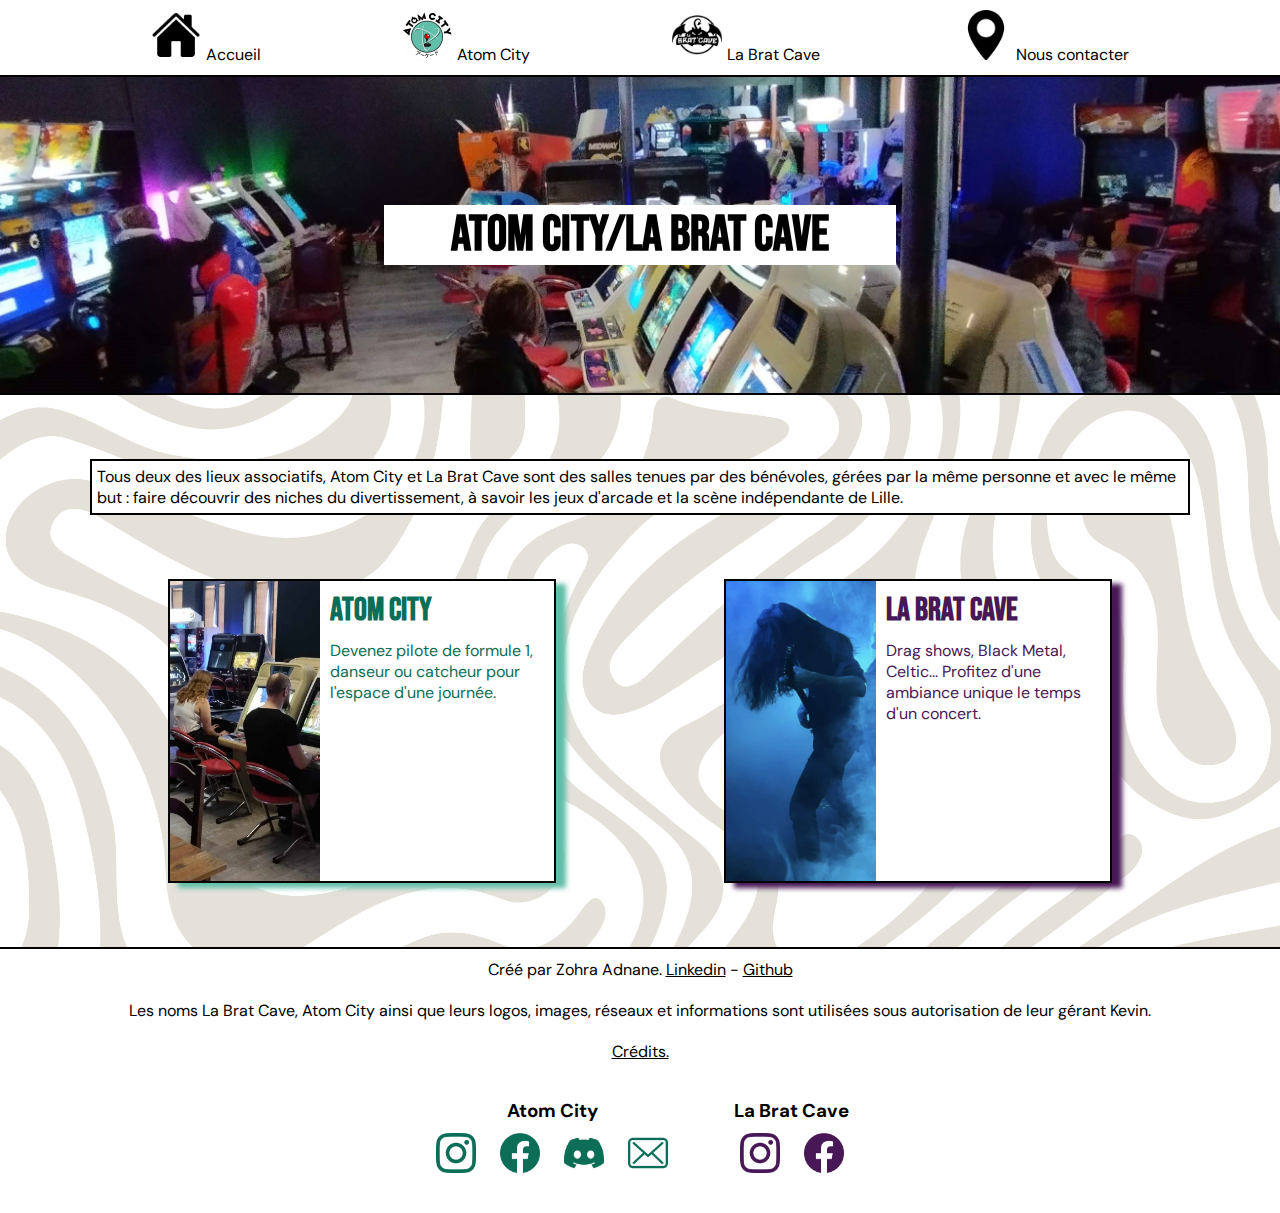
==== index.html @ 04a1899f "Reupload first commit" ====
<!DOCTYPE html>
<html>
  <head>
    <title>Accueil</title>
    <meta name="description" content="Infos sur la salle d'arcade de Lille Atom City et la salle de concert La Brat Cave. 113 rue Barthélémy Delespaul.">
    <link rel="icon" href="atom logo.png"> 
    <link rel="stylesheet" href="accueil.css">
  </head>
  <body>
    <nav>
        <a href="index.html"><img src="maison.png" alt="icon home"><p>Accueil</p></a>
        <a href="atom.html"><img src="atom logo.png" alt="icon atom"><p>Atom City</p></a>
        <a href="brat.html"><img src="logo brat2.jpg" alt="icon brat"><p>La Brat Cave</p></a>
        <a href="contact.html"><img src="cartes-et-drapeaux.png" alt="icon contact"><p>Nous contacter</p></a>
    </nav>
    <header>
        <h1>Atom City/La Brat Cave</h1>
    </header>

    <!-- Description -->
    <p id="desc">Tous deux des lieux associatifs, Atom City et La Brat Cave sont des salles tenues par des bénévoles, gérées par la même personne et avec le même but : faire découvrir des niches du divertissement, à savoir les jeux d'arcade et la scène indépendante de Lille.</p>

    <!-- Liens boutons -->
    <div id="carreBouton">
    <div class="bouton" id="atom">
        <div class="img"><img src="accueil atom.jpg"></div>
        <a href="atom.html"><div class="text">
            <h1>Atom City</h1>
            <p>Devenez pilote de formule 1, danseur ou catcheur pour l'espace d'une journée.</p>
        </div></a>
    </div>

    <div class="bouton" id="brat">
        <div class="img"><img src="accueil brat.jpg"></div>
        <a href="brat.html"><div class="text">
            <h1>La Brat Cave</h1>
            <p>Drag shows, Black Metal, Celtic... Profitez d'une ambiance unique le temps d'un concert.</p>
        </div></a>
    </div>
    </div>

    <!-- Footer -->
  <footer>
    <p>Créé par Zohra Adnane. <a href="https://www.linkedin.com/in/zohra-a-427b1b270/">Linkedin</a> - <a href="https://github.com/zohra-adnane">Github</a></p>
    <p>Les noms La Brat Cave, Atom City ainsi que leurs logos, images, réseaux et informations sont utilisées sous autorisation de leur gérant Kevin.</p>
    <p><a href="credits.html">Crédits.</a></p>
    <div id="reseaux">
    <div class="reseauSalle">
      <h3>Atom City</h3>
    <a href="https://www.instagram.com/atomcityarcade/"><img src="instaatom.png"></a>
    <a href="https://facebook.com/atomcityarcade"><img src="facebookatom.png"></a>
    <a href="https://discord.gg/mk5Gr3t"><img src="discordatom.png"></a>
    <a href="mailto:atomcitylille@gmail.com"><img src="mailatom.png"></a>
    </div>
    <div class="reseauSalle">
      <h3>La Brat Cave</h3>
    <a href="https://www.instagram.com/labratcave/"><img src="instabrat.png"></a>
    <a href="https://www.facebook.com/LaBratCave/"><img src="facebookbrat.png"></a>
    </div>
  </div>
    </footer>
  </body>
</html>
---- accueil.css ----
* {
    margin: 0;
    padding: 0;
}

@font-face {
    font-family: Bebas;
    src: url(BebasNeue-Regular.ttf)
}

@font-face {
    font-family: DM Sans;
    src: url(DMSans-VariableFont_opsz\,wght.ttf)
}


body {
    background-image: url(abstract_pattern_design_background_2007.jpg);
    background-size: cover;
    font-family: DM Sans;
}

h1, h2 {
    font-family: Bebas;
}
/* Début navbar + query */
nav {
    display: flex;
    justify-content: space-evenly;
    align-items: center;
    padding: 10px;
    background-color: white;
    border-bottom: 2px solid black;
}

nav a {
    text-decoration: none;
    color: black;
}

nav p {
    display: inline;
    margin-left: 5px;
}

nav img {
    width: 50px;
}

@media screen and (max-width:600px) {
    nav p {
        display: none;
    }
}

/* Fin navbar + query */

/* Header */
header {
    padding: 10%;
    background-image: url(bg\ accueil.jpg);
    background-size: cover;
    border-bottom: 2px solid black ;
    /* largeur img a checker en mobile */
}

header h1 {
    text-align: center;
    font-size: 50px;
    margin: 0 25%;
    background-color: white;
}

/* Fin header */

#desc {
    margin: 5% 7%;
    background-color: white;
    padding: 5px;
    border: 2px solid black;
}

/* Début boutons ici */
.bouton {
    display: flex;
    justify-content:space-around;
    width: 30%;
    height: 30%;
    border: 2px solid black;
    background-color: white;
}

.bouton img {
    width: 150px;
    height: 300px;
}

#carreBouton {
    display: flex;
    justify-content:space-evenly;
    margin-bottom: 5%;
}

#carreBouton a{
    text-decoration: none;
}

.text {
    padding: 10px;
}

.img {
    height: 300px;
}

.text h1 {
    margin-bottom: 10px;
}

@media screen and (max-width:600px) {
    #carreBouton {
        display: block;
    }

    .bouton {
        width: 80%;
        margin: 10% 5%;
    }
}

#atom {
    box-shadow: 10px 5px 5px #61BEA9;
    transition: all 0.2s ease-out;
}

#atom a {
    color: #0D6E57;
}

#atom:hover {
    box-shadow: 20px 10px 10px #61BEA9;
}

#brat {
    box-shadow: 10px 5px 5px #471855;
    transition: all 0.2s ease-out;
}

#brat a {
    color: #471855;
}

#brat:hover {
    box-shadow: 20px 10px 10px #471855;
}

/* fin boutons */

footer {
    border-top: 2px solid black;
    background-color: white;
}

footer p {
    text-align: center;
    padding: 10px;
}

footer a {
    color: black;
}


footer img {
    width: 40px;
    padding: 10px;
}

#reseaux {
    display: flex;
    justify-content: center;
    align-items: center;
}

.reseauSalle {
    display: inline-block;
    text-align: center;
    margin: 2%;
}

.reseauSalle img {
    width: 40px;
}

@media screen and (max-width:600px) {
    #reseaux {
        display: block;
    }
    .reseauSalle {
        display: block;
    }
}
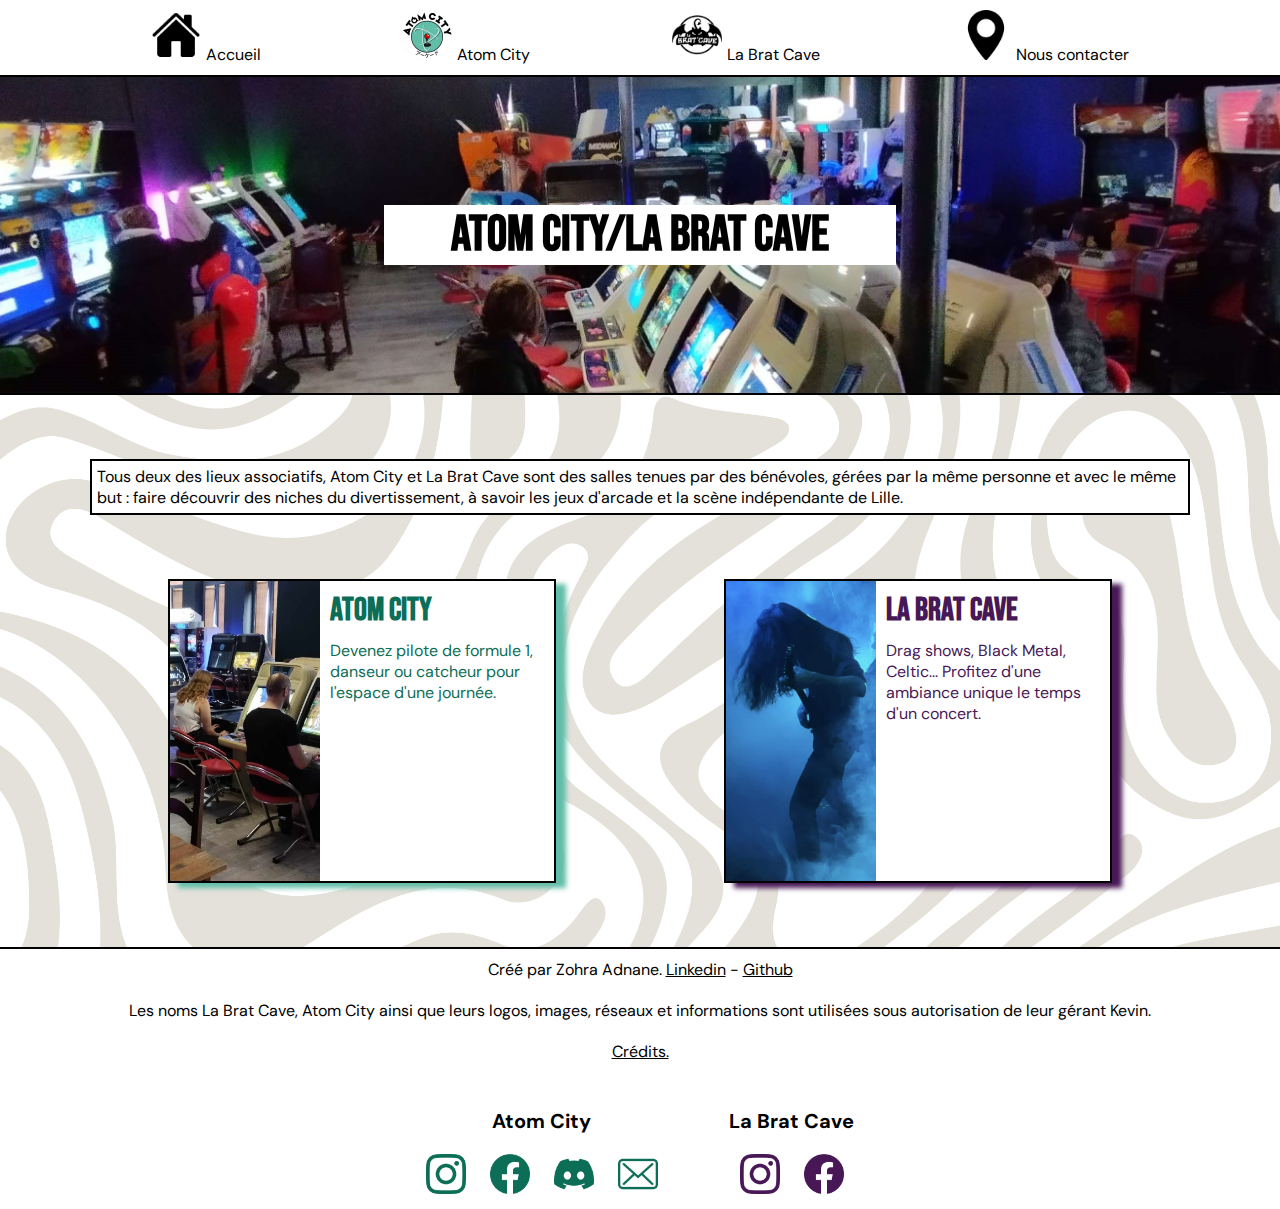
==== commit ef0bf5dc: "7th commit - updated accessibility" ====
--- a/index.html
+++ b/index.html
@@ -1,6 +1,8 @@
 <!DOCTYPE html>
 <html>
   <head>
+    <html lang="fr">
+    <meta name="viewport" content="width=device-width, initial-scale=1.0">
     <title>Accueil</title>
     <meta name="description" content="Infos sur la salle d'arcade de Lille Atom City et la salle de concert La Brat Cave. 113 rue Barthélémy Delespaul.">
     <link rel="icon" href="atom logo.png"> 
@@ -23,7 +25,7 @@
     <!-- Liens boutons -->
     <div id="carreBouton">
     <div class="bouton" id="atom">
-        <div class="img"><img src="accueil atom.jpg"></div>
+        <div class="img"><img src="accueil atom.jpg" alt="personnes jouant aux jeux vidéos"></div>
         <a href="atom.html"><div class="text">
             <h1>Atom City</h1>
             <p>Devenez pilote de formule 1, danseur ou catcheur pour l'espace d'une journée.</p>
@@ -31,7 +33,7 @@
     </div>
 
     <div class="bouton" id="brat">
-        <div class="img"><img src="accueil brat.jpg"></div>
+        <div class="img"><img src="accueil brat.jpg" alt="guitariste dans un concert"></div>
         <a href="brat.html"><div class="text">
             <h1>La Brat Cave</h1>
             <p>Drag shows, Black Metal, Celtic... Profitez d'une ambiance unique le temps d'un concert.</p>
@@ -46,16 +48,16 @@
     <p><a href="credits.html">Crédits.</a></p>
     <div id="reseaux">
     <div class="reseauSalle">
-      <h3>Atom City</h3>
-    <a href="https://www.instagram.com/atomcityarcade/"><img src="instaatom.png"></a>
-    <a href="https://facebook.com/atomcityarcade"><img src="facebookatom.png"></a>
-    <a href="https://discord.gg/mk5Gr3t"><img src="discordatom.png"></a>
-    <a href="mailto:atomcitylille@gmail.com"><img src="mailatom.png"></a>
+      <p>Atom City</p>
+    <a href="https://www.instagram.com/atomcityarcade/"><img src="instaatom.png" alt="logo instagram bleu"></a>
+    <a href="https://facebook.com/atomcityarcade"><img src="facebookatom.png" alt="logo facebook bleu"></a>
+    <a href="https://discord.gg/mk5Gr3t"><img src="discordatom.png" alt="logo discord bleu"></a>
+    <a href="mailto:atomcitylille@gmail.com"><img src="mailatom.png" alt="icone mail bleue"></a>
     </div>
     <div class="reseauSalle">
-      <h3>La Brat Cave</h3>
-    <a href="https://www.instagram.com/labratcave/"><img src="instabrat.png"></a>
-    <a href="https://www.facebook.com/LaBratCave/"><img src="facebookbrat.png"></a>
+      <p>La Brat Cave</p>
+    <a href="https://www.instagram.com/labratcave/"><img src="instabrat.png" alt="logo instagram violet"></a>
+    <a href="https://www.facebook.com/LaBratCave/"><img src="facebookbrat.png" alt="logo facebook violet"></a>
     </div>
   </div>
     </footer>
--- a/accueil.css
+++ b/accueil.css
@@ -48,7 +48,11 @@
 }
 
 @media screen and (max-width:600px) {
-    nav p {
+nav p {
+        display: none;
+    }
+
+    header h1 {
         display: none;
     }
 }
@@ -117,17 +121,6 @@
     margin-bottom: 10px;
 }
 
-@media screen and (max-width:600px) {
-    #carreBouton {
-        display: block;
-    }
-
-    .bouton {
-        width: 80%;
-        margin: 10% 5%;
-    }
-}
-
 #atom {
     box-shadow: 10px 5px 5px #61BEA9;
     transition: all 0.2s ease-out;
@@ -154,6 +147,21 @@
     box-shadow: 20px 10px 10px #471855;
 }
 
+@media screen and (max-width:600px) {
+    
+    #carreBouton {
+        display: block;
+    }
+
+    .bouton {
+        display: flex;
+        justify-content: space-evenly;
+        width: 80%;
+        margin: 10% 10%;
+    }
+
+}
+
 /* fin boutons */
 
 footer {
@@ -166,14 +174,13 @@
     padding: 10px;
 }
 
+footer img {
+    width: 40px;
+    padding: 10px;
+}
+
 footer a {
     color: black;
-}
-
-
-footer img {
-    width: 40px;
-    padding: 10px;
 }
 
 #reseaux {
@@ -185,15 +192,22 @@
 .reseauSalle {
     display: inline-block;
     text-align: center;
-    margin: 2%;
+    margin-top: 2%;
+    margin-left: 2%;
+    margin-right: 2%;
 }
 
 .reseauSalle img {
     width: 40px;
 }
 
+.reseauSalle p {
+    font-weight: bold;
+    font-size: 20px;
+}
+
 @media screen and (max-width:600px) {
-    #reseaux {
+#reseaux {
         display: block;
     }
     .reseauSalle {
